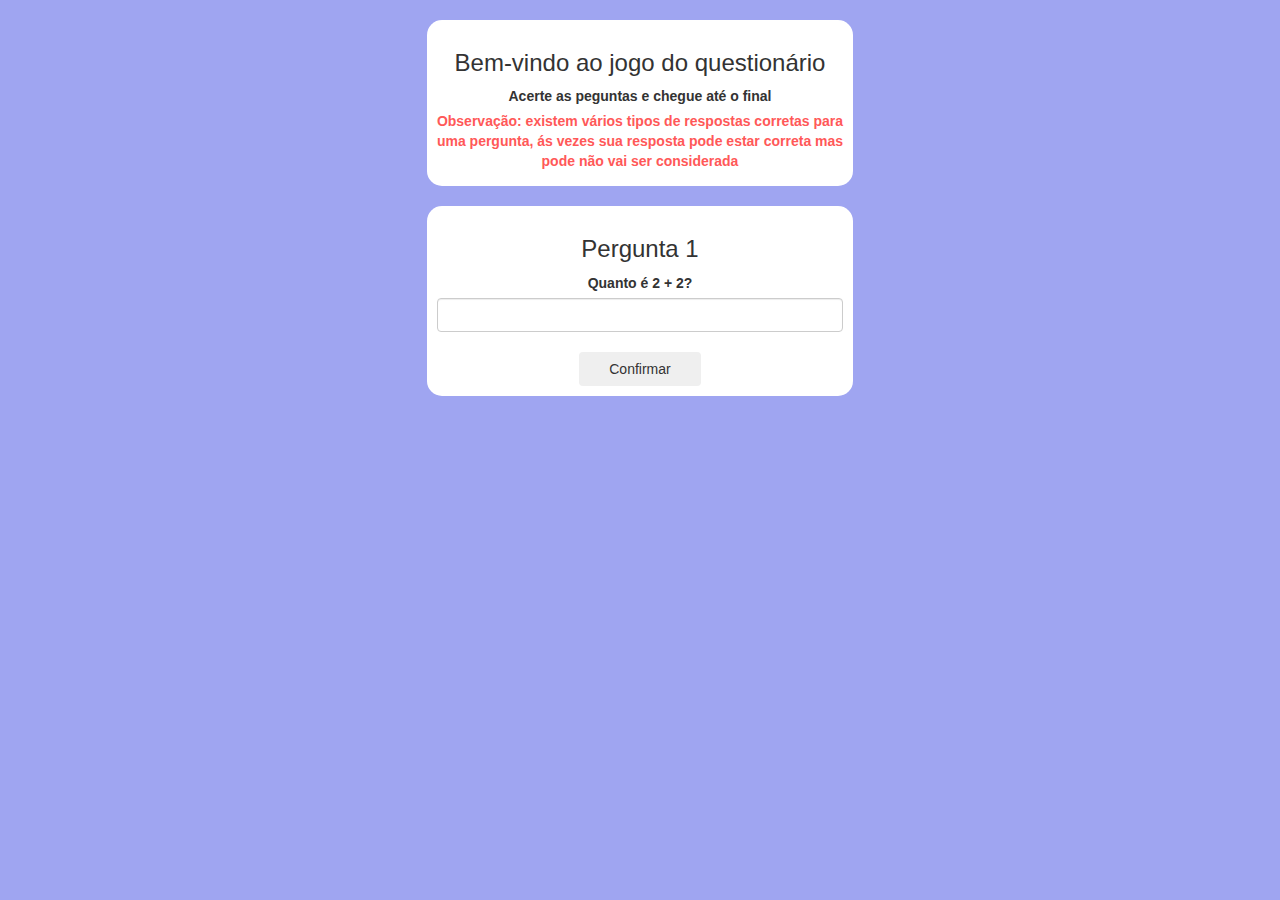
==== index.html @ d5c1df53 "Add files via upload" ====
<!DOCTYPE html>
<html>
<head>
	<title>Jogo questionário</title>

<meta http-equiv="Content-Type" content="text/html; charset=utf-8">
<meta name="viewport" content="width=device-width, initial-scale=1">
<link rel="stylesheet" href="https://maxcdn.bootstrapcdn.com/bootstrap/3.4.0/css/bootstrap.min.css">
<script src="https://ajax.googleapis.com/ajax/libs/jquery/3.4.1/jquery.min.js"></script>
<script src="https://maxcdn.bootstrapcdn.com/bootstrap/3.4.0/js/bootstrap.min.js"></script>

<link rel="stylesheet" type="text/css" href="game.css">

<script src="main.js"></script>
</head>
<body>
	<center>

		<br>

	<div class="col-lg-4 col-sm-8 col-xs-11 login_div1">
		<h3> Bem-vindo ao jogo do questionário</h3>
		<label>Acerte as peguntas e chegue até o final</label>
		<label id = "observacao">Observação: existem vários tipos de respostas corretas para uma pergunta, ás vezes sua resposta pode estar correta mas pode não vai ser considerada</label>
		<br>
	</div>

	<br>

	<div class="col-lg-4 col-sm-8 col-xs-11 login_div2" id = "divFinal" style="display:none">
		<h3> Fim </h3>
		<label> Você respondeu todas as perguntas</label>
	</div>

	<br id = "brFinal" style="display:none">

	<div class="col-lg-4 col-sm-8 col-xs-11 login_div2" id = "div10" style="display:none">
		<h3> Pergunta 10 </h3>
		<label> Gostou do jogo? (pode responder o que quiser)</label>
		<input type = "text" id = "input10" class="form-control">
		<br>
		<button style="width:30%" class="btn btn primary" onclick= "pergunta10()">Confirmar</button>
		<br>
	</div>

	<br id = "br10" style="display:none">


	<div class="col-lg-4 col-sm-8 col-xs-11 login_div2" id = "div9" style="display:none">
		<h3> Pergunta 9 </h3>
		<label> tenho 10 abas abertas. Fecho 2 e abro 4. Quantas abas eu tenho? </label>
		<input type = "text" id = "input9" class="form-control">
		<br>
		<button style="width:30%" class="btn btn primary" onclick= "pergunta9()">Confirmar</button>
		<br>
	</div>

	<br id = "br9" style="display:none">

	<div class="col-lg-4 col-sm-8 col-xs-11 login_div2" id = "div8" style="display:none">
		<h3> Pergunta 8 </h3>
		<label id = "perguntaDificil"> qual número vem depois do 19? </label>
		<input type = "text" id = "input8" class="form-control">
		<br>
		<button style="width:30%" class="btn btn primary" onclick= "pergunta8()">Confirmar</button>
		<br>
	</div>

	<br id = "br8" style="display:none">

	<div class="col-lg-4 col-sm-8 col-xs-11 login_div2" id = "div7" style="display:none">
		<h3> Pergunta 7 </h3>
		<label> Quantos emojis de fogo tem aqui em baixo? </label>
		<label>🌊🌊🌊🌊🌊🌊🌊🌊🌊🌊🌊🌊🌊🌊🌊🌊🌊🌊🌊🌊🌊🌊🌊🌊🌊🌊🌊🌊🌊🌊
		🌊🌊🌊🌊🌊🌊🌊🌊🌊🌊🌊🌊🌊🌊🌊🌊🌊🌊🌊🌊🌊🌊🌊🌊🌊🌊🌊🌊🌊🌊
		🌊🌊🌊🌊🌊🌊🌊🌊🌊🌊🌊🌊🌊🌊🌊🌊🌊🌊🌊🌊🌊🌊🌊🌊🌊🌊🌊🌊🌊🌊
		🌊🌊🌊🌊🌊🌊🌊🌊🌊🌊🌊🌊🌊🌊🌊🌊🌊🌊🌊🌊🌊🌊🌊🌊🌊🌊🌊🌊🌊🌊
		🌊🌊🌊🌊🌊🌊🌊🌊🌊🌊🌊🌊🌊🌊🌊🌊🌊🌊🌊🌊🌊🌊🌊🌊🌊🌊🌊🌊🌊🌊
		🌊🌊🌊🌊🌊🌊🌊🌊🌊🌊🌊🌊🌊🌊🌊🌊🌊🌊🌊🌊🌊</label>
		<input type = "text" id = "input7" class="form-control">
		<br>
		<button style="width:30%" class="btn btn primary" onclick= "pergunta7()">Confirmar</button>
		<br>
	</div>

	<br id = "br7" style="display:none">

	<div class="col-lg-4 col-sm-8 col-xs-11 login_div2" id = "div6" style="display:none">
		<h3> Pergunta 6 </h3>
		<label> --.- ..- .- .-.. / --- / -. --- -- . / -.. .- / ..-. --- .-. -- .- / --. . --- -- - .-. .. -.-. .- / -.. . / ...-- / .-.. .- -.. --- ... ..--.. </label>
		<input type = "text" id = "input6" class="form-control">
		<br>
		<button style="width:30%" class="btn btn primary" onclick= "pergunta6()">Confirmar</button>
		<br>
	</div>

	<br id = "br6" style="display:none">

	<div class="col-lg-4 col-sm-8 col-xs-11 login_div2" id = "div5" style="display:none">
		<h3> Pergunta 5 </h3>
		<label> Que bandeira é essa? </label>
		<br>
		<img src = "portugal.png">
		<br>
		<br>
		<input type = "text" id = "input5" class="form-control">
		<br>
		<button style="width:30%" class="btn btn primary" onclick= "pergunta5()">Confirmar</button>
		<br>
	</div>

	<br id = "br5" style="display:none">

	<div class="col-lg-4 col-sm-8 col-xs-11 login_div2" id = "div4" style="display:none">
		<h3> Pergunta 4 </h3>
		<label> Quanto é 9 x 2? </label>
		<input type = "text" id = "input4" class="form-control">
		<br>
		<button style="width:30%" class="btn btn primary" onclick= "pergunta4()">Confirmar</button>
		<br>
	</div>

	<br id = "br4" style="display:none">

	<div class="col-lg-4 col-sm-8 col-xs-11 login_div2" id = "div3" style="display:none">
		<h3> Pergunta 3 </h3>
		<label> Qual o nome do mob verde e que explode do minecraft? </label>
		<input type = "text" id = "input3" class="form-control">
		<br>
		<button style="width:30%" class="btn btn primary" onclick= "pergunta3()">Confirmar</button>
		<br>
	</div>

	<br id = "br3" style="display:none">

	<div class="col-lg-4 col-sm-8 col-xs-11 login_div2" id = "div2" style="display:none">
		<h3> Pergunta 2 </h3>
		<label> Qual a última letra do alfabeto? </label>
		<input type = "text" id = "input2" class="form-control">
		<br>
		<button style="width:30%" class="btn btn primary" onclick= "pergunta2()">Confirmar</button>
		<br>
	</div>

	<br style="display:none" id = "br2">

	<div class="col-lg-4 col-sm-8 col-xs-11 login_div2">
		<h3> Pergunta 1 </h3>
		<label> Quanto é 2 + 2? </label>
		<input type = "text" id="input1" class="form-control">
		<br>
		<button style="width:30%" class="btn btn primary" onclick= "pergunta1 ()">Confirmar</button>
		<br>
	</div>

	</center>
</body>
</html>
---- game.css ----
body
{
	background: rgb(159, 165, 241);
}

#perguntaDificil {

	color: rgb(245, 245, 245);

}
#observacao {

	color: rgb(255, 88, 88);

}

	.login_div1 , .login_div2
	{
		background: white;
		padding: 10px;
		float: none;
		border-radius: 15px;
		text-align: center;
	}


#player1_name , #player2_name
{
	display: inline-block;
	margin-left: 20px;
}
#word
{
	width: 60%;
}
#word_display
{
	letter-spacing: 5px;
}
#output
{
background: white;
border-radius: 10px;
border-top: 10px solid #AA4465;
padding: 10px;
float: none;
text-align: left;
}
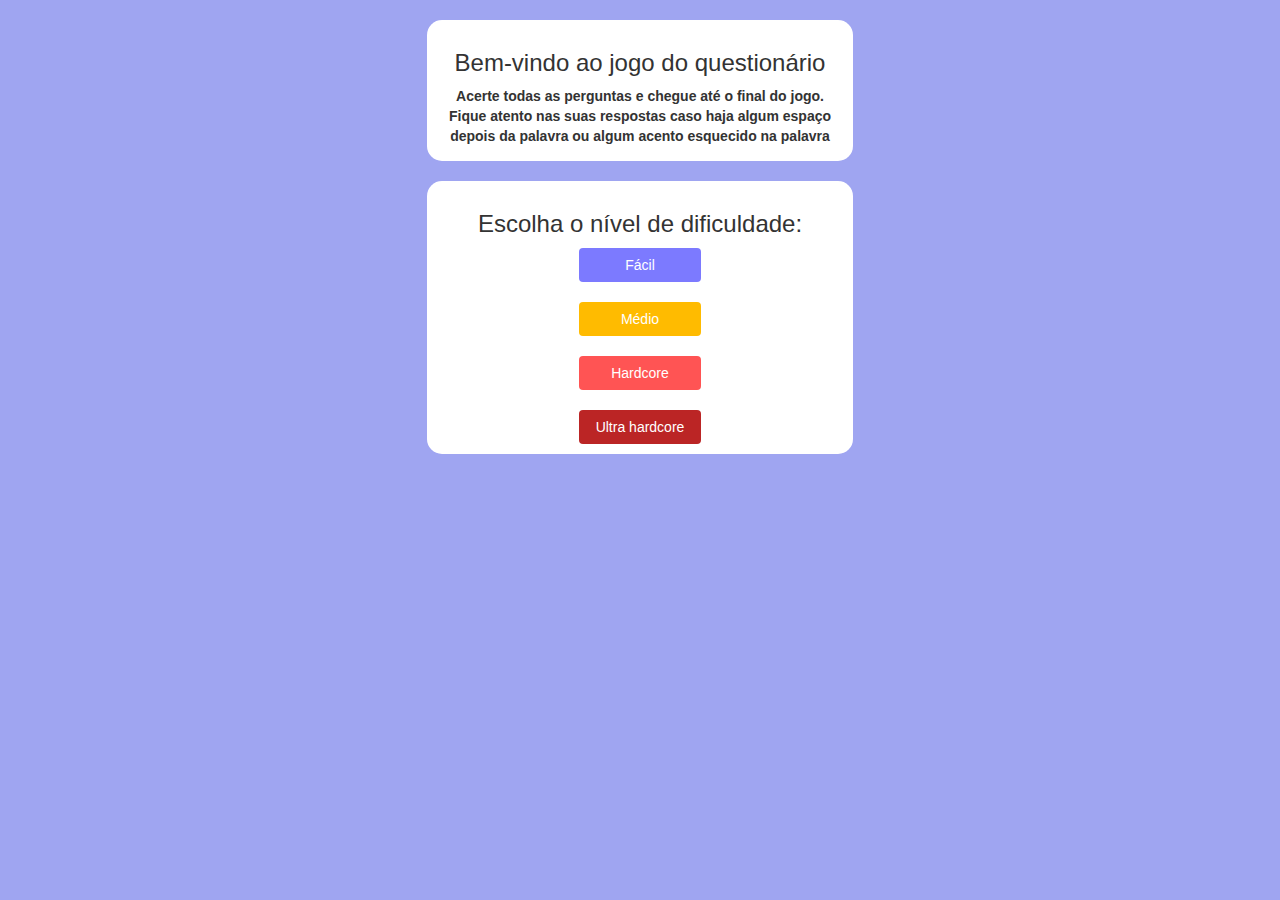
==== commit d79ed52e: "Add files via upload" ====
--- a/index.html
+++ b/index.html
@@ -9,9 +9,10 @@
 <script src="https://ajax.googleapis.com/ajax/libs/jquery/3.4.1/jquery.min.js"></script>
 <script src="https://maxcdn.bootstrapcdn.com/bootstrap/3.4.0/js/bootstrap.min.js"></script>
 
-<link rel="stylesheet" type="text/css" href="game.css">
+<link rel="stylesheet" type="text/css" href="style.css">
 
 <script src="main.js"></script>
+<script src="verified.js"></script>
 </head>
 <body>
 	<center>
@@ -20,137 +21,25 @@
 
 	<div class="col-lg-4 col-sm-8 col-xs-11 login_div1">
 		<h3> Bem-vindo ao jogo do questionário</h3>
-		<label>Acerte as peguntas e chegue até o final</label>
-		<label id = "observacao">Observação: existem vários tipos de respostas corretas para uma pergunta, ás vezes sua resposta pode estar correta mas pode não vai ser considerada</label>
+		<label> Acerte todas as perguntas e chegue até o final do jogo. Fique atento nas suas respostas caso haja algum espaço depois da palavra ou algum acento esquecido na palavra</label>
 		<br>
 	</div>
 
 	<br>
 
-	<div class="col-lg-4 col-sm-8 col-xs-11 login_div2" id = "divFinal" style="display:none">
-		<h3> Fim </h3>
-		<label> Você respondeu todas as perguntas</label>
-	</div>
-
-	<br id = "brFinal" style="display:none">
-
-	<div class="col-lg-4 col-sm-8 col-xs-11 login_div2" id = "div10" style="display:none">
-		<h3> Pergunta 10 </h3>
-		<label> Gostou do jogo? (pode responder o que quiser)</label>
-		<input type = "text" id = "input10" class="form-control">
-		<br>
-		<button style="width:30%" class="btn btn primary" onclick= "pergunta10()">Confirmar</button>
-		<br>
-	</div>
-
-	<br id = "br10" style="display:none">
-
-
-	<div class="col-lg-4 col-sm-8 col-xs-11 login_div2" id = "div9" style="display:none">
-		<h3> Pergunta 9 </h3>
-		<label> tenho 10 abas abertas. Fecho 2 e abro 4. Quantas abas eu tenho? </label>
-		<input type = "text" id = "input9" class="form-control">
-		<br>
-		<button style="width:30%" class="btn btn primary" onclick= "pergunta9()">Confirmar</button>
-		<br>
-	</div>
-
-	<br id = "br9" style="display:none">
-
-	<div class="col-lg-4 col-sm-8 col-xs-11 login_div2" id = "div8" style="display:none">
-		<h3> Pergunta 8 </h3>
-		<label id = "perguntaDificil"> qual número vem depois do 19? </label>
-		<input type = "text" id = "input8" class="form-control">
-		<br>
-		<button style="width:30%" class="btn btn primary" onclick= "pergunta8()">Confirmar</button>
-		<br>
-	</div>
-
-	<br id = "br8" style="display:none">
-
-	<div class="col-lg-4 col-sm-8 col-xs-11 login_div2" id = "div7" style="display:none">
-		<h3> Pergunta 7 </h3>
-		<label> Quantos emojis de fogo tem aqui em baixo? </label>
-		<label>🌊🌊🌊🌊🌊🌊🌊🌊🌊🌊🌊🌊🌊🌊🌊🌊🌊🌊🌊🌊🌊🌊🌊🌊🌊🌊🌊🌊🌊🌊
-		🌊🌊🌊🌊🌊🌊🌊🌊🌊🌊🌊🌊🌊🌊🌊🌊🌊🌊🌊🌊🌊🌊🌊🌊🌊🌊🌊🌊🌊🌊
-		🌊🌊🌊🌊🌊🌊🌊🌊🌊🌊🌊🌊🌊🌊🌊🌊🌊🌊🌊🌊🌊🌊🌊🌊🌊🌊🌊🌊🌊🌊
-		🌊🌊🌊🌊🌊🌊🌊🌊🌊🌊🌊🌊🌊🌊🌊🌊🌊🌊🌊🌊🌊🌊🌊🌊🌊🌊🌊🌊🌊🌊
-		🌊🌊🌊🌊🌊🌊🌊🌊🌊🌊🌊🌊🌊🌊🌊🌊🌊🌊🌊🌊🌊🌊🌊🌊🌊🌊🌊🌊🌊🌊
-		🌊🌊🌊🌊🌊🌊🌊🌊🌊🌊🌊🌊🌊🌊🌊🌊🌊🌊🌊🌊🌊</label>
-		<input type = "text" id = "input7" class="form-control">
-		<br>
-		<button style="width:30%" class="btn btn primary" onclick= "pergunta7()">Confirmar</button>
-		<br>
-	</div>
-
-	<br id = "br7" style="display:none">
-
-	<div class="col-lg-4 col-sm-8 col-xs-11 login_div2" id = "div6" style="display:none">
-		<h3> Pergunta 6 </h3>
-		<label> --.- ..- .- .-.. / --- / -. --- -- . / -.. .- / ..-. --- .-. -- .- / --. . --- -- - .-. .. -.-. .- / -.. . / ...-- / .-.. .- -.. --- ... ..--.. </label>
-		<input type = "text" id = "input6" class="form-control">
-		<br>
-		<button style="width:30%" class="btn btn primary" onclick= "pergunta6()">Confirmar</button>
-		<br>
-	</div>
-
-	<br id = "br6" style="display:none">
-
-	<div class="col-lg-4 col-sm-8 col-xs-11 login_div2" id = "div5" style="display:none">
-		<h3> Pergunta 5 </h3>
-		<label> Que bandeira é essa? </label>
-		<br>
-		<img src = "portugal.png">
+	<div class="col-lg-4 col-sm-8 col-xs-11 login_div2" id = "divDificuldade">
+		<h3> Escolha o nível de dificuldade: </h3>
+		<button style="width:30%" class="btn btn primary" onclick= "modofacil()" id = "botaoFacil">Fácil</button>
+		<img src = "verified.png" style = "display:none" height = "50" id = "verifiedfacil">
 		<br>
 		<br>
-		<input type = "text" id = "input5" class="form-control">
+		<button style="width:30%" class="btn btn primary" onclick= "modomedio()" id = "botaoMedio">Médio</button>
 		<br>
-		<button style="width:30%" class="btn btn primary" onclick= "pergunta5()">Confirmar</button>
 		<br>
-	</div>
-
-	<br id = "br5" style="display:none">
-
-	<div class="col-lg-4 col-sm-8 col-xs-11 login_div2" id = "div4" style="display:none">
-		<h3> Pergunta 4 </h3>
-		<label> Quanto é 9 x 2? </label>
-		<input type = "text" id = "input4" class="form-control">
+		<button style="width:30%" class="btn btn primary" onclick= "modohardcore()" id = "botaoHardcore">Hardcore</button>
 		<br>
-		<button style="width:30%" class="btn btn primary" onclick= "pergunta4()">Confirmar</button>
 		<br>
-	</div>
-
-	<br id = "br4" style="display:none">
-
-	<div class="col-lg-4 col-sm-8 col-xs-11 login_div2" id = "div3" style="display:none">
-		<h3> Pergunta 3 </h3>
-		<label> Qual o nome do mob verde e que explode do minecraft? </label>
-		<input type = "text" id = "input3" class="form-control">
-		<br>
-		<button style="width:30%" class="btn btn primary" onclick= "pergunta3()">Confirmar</button>
-		<br>
-	</div>
-
-	<br id = "br3" style="display:none">
-
-	<div class="col-lg-4 col-sm-8 col-xs-11 login_div2" id = "div2" style="display:none">
-		<h3> Pergunta 2 </h3>
-		<label> Qual a última letra do alfabeto? </label>
-		<input type = "text" id = "input2" class="form-control">
-		<br>
-		<button style="width:30%" class="btn btn primary" onclick= "pergunta2()">Confirmar</button>
-		<br>
-	</div>
-
-	<br style="display:none" id = "br2">
-
-	<div class="col-lg-4 col-sm-8 col-xs-11 login_div2">
-		<h3> Pergunta 1 </h3>
-		<label> Quanto é 2 + 2? </label>
-		<input type = "text" id="input1" class="form-control">
-		<br>
-		<button style="width:30%" class="btn btn primary" onclick= "pergunta1 ()">Confirmar</button>
-		<br>
+		<button style="width:30%" class="btn btn primary" onclick= "modoultrahard()" id = "botaoUltraHard">Ultra hardcore</button>
 	</div>
 
 	</center>
--- a/style.css
+++ b/style.css
@@ -0,0 +1,65 @@
+body
+{
+	background: rgb(159, 165, 241);
+}
+
+#botaoFacil {
+
+	background-color: rgb(124, 122, 255);
+	color: white;
+
+}
+
+#botaoMedio {
+
+	background-color: rgb(255, 187, 0);
+	color: white;
+
+}
+
+#botaoHardcore {
+
+	background-color: rgb(255, 84, 84);
+	color: white;
+
+}
+
+#botaoUltraHard {
+
+	background-color: rgb(187, 37, 37);
+	color: white;
+
+}
+
+	.login_div1 , .login_div2
+	{
+		background: white;
+		padding: 10px;
+		float: none;
+		border-radius: 15px;
+		text-align: center;
+	}
+
+
+#player1_name , #player2_name
+{
+	display: inline-block;
+	margin-left: 20px;
+}
+#word
+{
+	width: 60%;
+}
+#word_display
+{
+	letter-spacing: 5px;
+}
+#output
+{
+background: white;
+border-radius: 10px;
+border-top: 10px solid #AA4465;
+padding: 10px;
+float: none;
+text-align: left;
+}
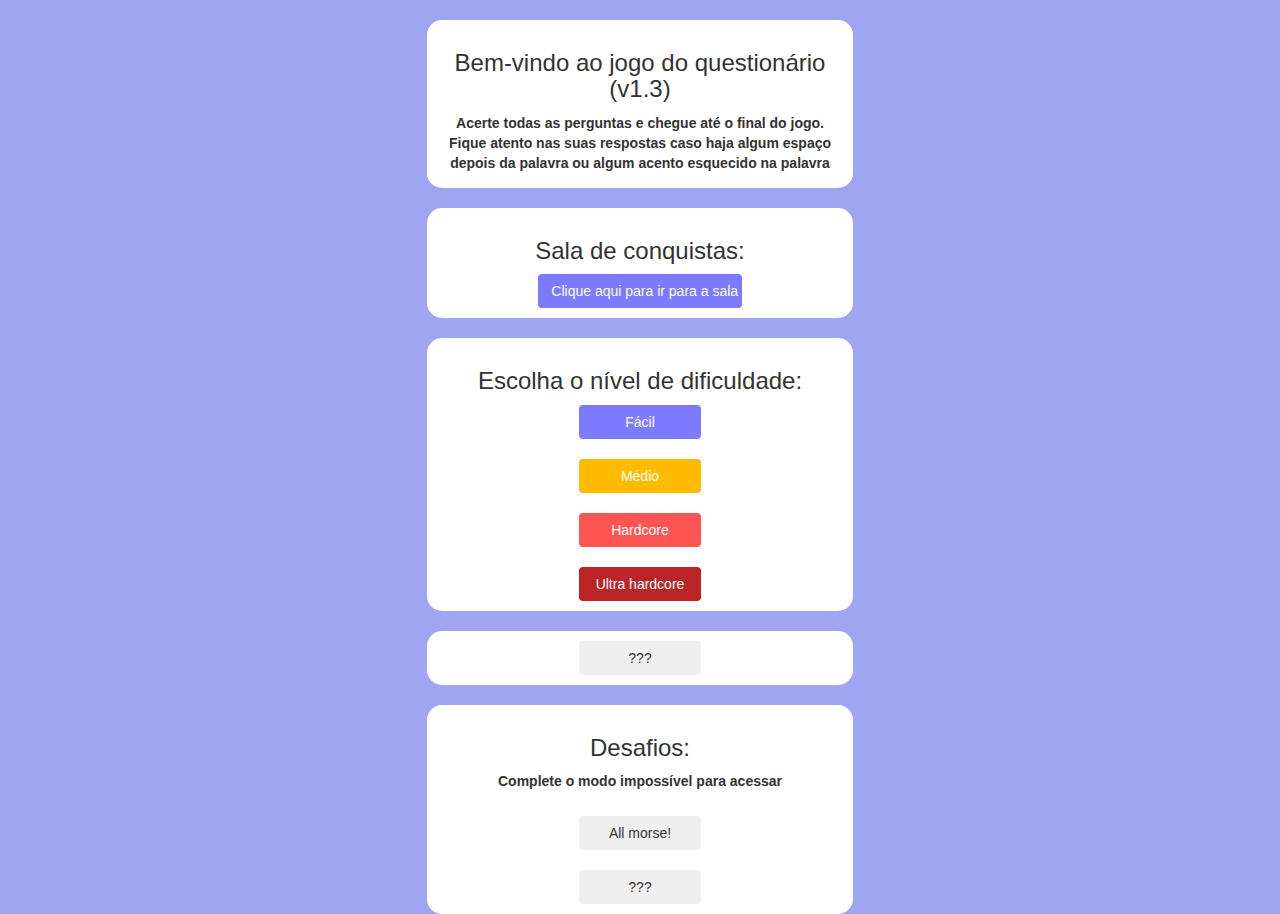
==== commit c78f91fe: "Add files via upload" ====
--- a/index.html
+++ b/index.html
@@ -20,9 +20,16 @@
 		<br>
 
 	<div class="col-lg-4 col-sm-8 col-xs-11 login_div1">
-		<h3> Bem-vindo ao jogo do questionário</h3>
+		<h3> Bem-vindo ao jogo do questionário (v1.3)</h3>
 		<label> Acerte todas as perguntas e chegue até o final do jogo. Fique atento nas suas respostas caso haja algum espaço depois da palavra ou algum acento esquecido na palavra</label>
 		<br>
+	</div>
+
+	<br>
+
+	<div class="col-lg-4 col-sm-8 col-xs-11 login_div2" id = "divsala">
+		<h3> Sala de conquistas: </h3>
+		<button style="width:50%" class="btn btn primary" onclick= "botaoconquistas()" id = "botaoFacil"> Clique aqui para ir para a sala de conquistas </button>
 	</div>
 
 	<br>
@@ -30,7 +37,7 @@
 	<div class="col-lg-4 col-sm-8 col-xs-11 login_div2" id = "divDificuldade">
 		<h3> Escolha o nível de dificuldade: </h3>
 		<button style="width:30%" class="btn btn primary" onclick= "modofacil()" id = "botaoFacil">Fácil</button>
-		<img src = "verified.png" style = "display:none" height = "50" id = "verifiedfacil">
+		<img src = "verified.png" height = "50" style = "display:none" id = "verifiedfacil">
 		<br>
 		<br>
 		<button style="width:30%" class="btn btn primary" onclick= "modomedio()" id = "botaoMedio">Médio</button>
@@ -42,6 +49,25 @@
 		<button style="width:30%" class="btn btn primary" onclick= "modoultrahard()" id = "botaoUltraHard">Ultra hardcore</button>
 	</div>
 
+	<br>
+
+	<div class="col-lg-4 col-sm-8 col-xs-11 login_div2" id = "divDificuldade">
+		<button style="width:30%" class="btn btn primary" onclick= "secret()" id = "botaosecret">???</button>
+	</div>
+
+	<br>
+
+	<div class="col-lg-4 col-sm-8 col-xs-11 login_div2" id = "divDificuldade">
+		<h3> Desafios: </h3>
+		<label> Complete o modo impossível para acessar </label>
+		<br>
+		<br>
+		<button style="width:30%" class="btn btn primary" onclick= "modomorse()" id = "botaoMorse">All morse!</button>
+		<br>
+		<br>
+		<button style="width:30%" class="btn btn primary" onclick= "modosecreto()" id = "botaosecreto">???</button>
+	</div>
+
 	</center>
 </body>
 </html>